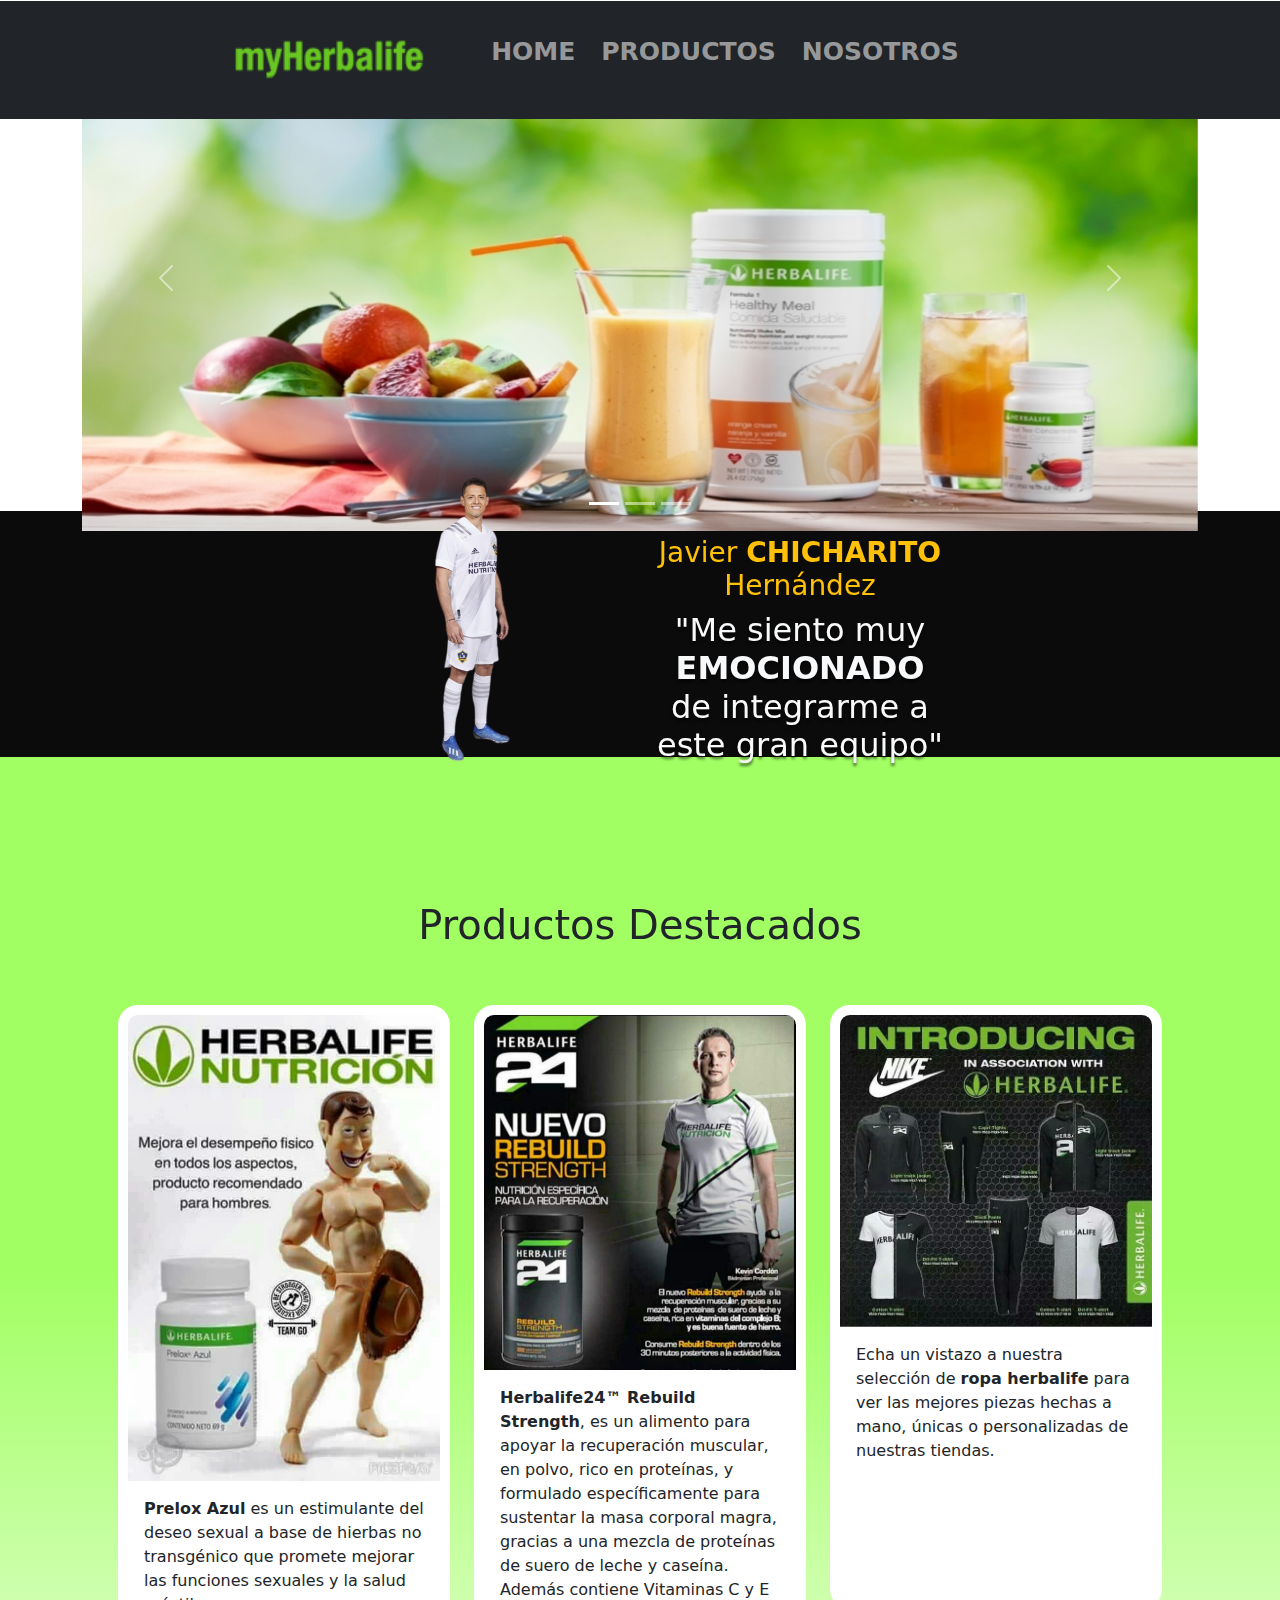
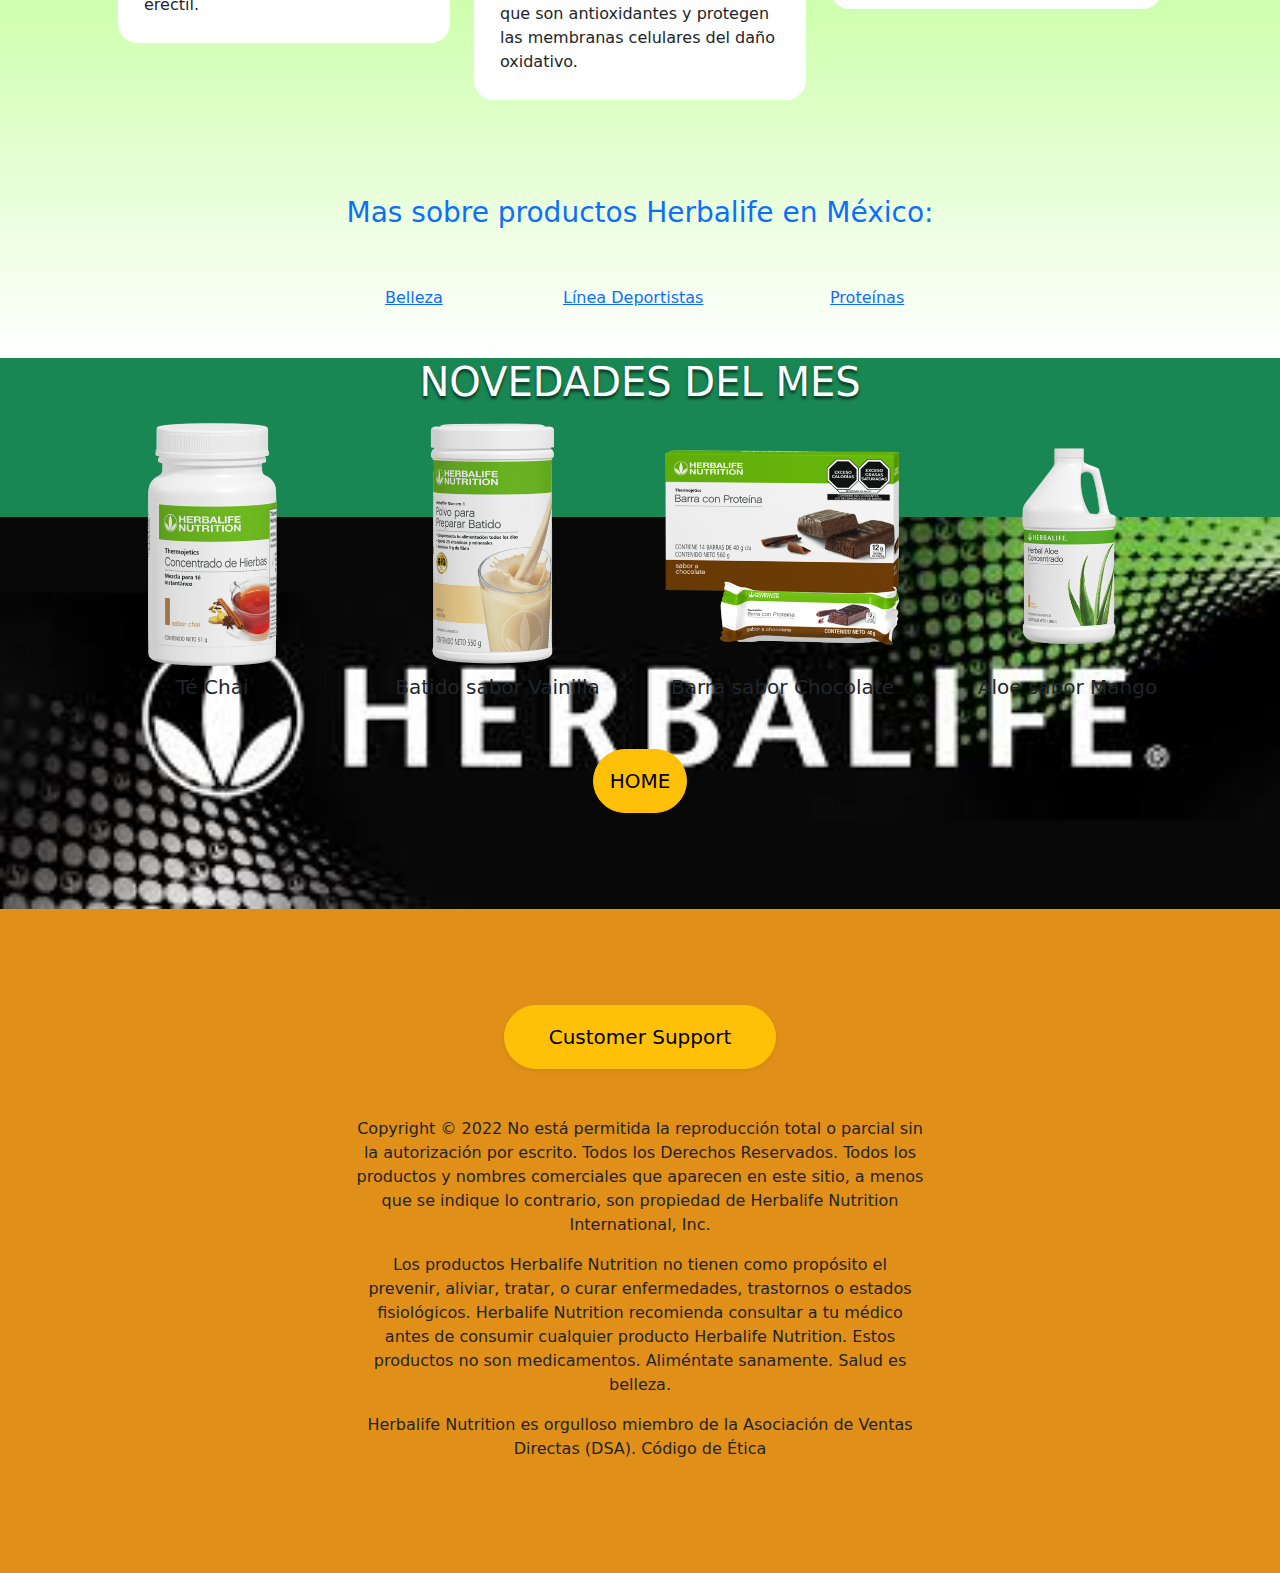
==== index.html @ 9f0af709 "se agrega proyecto js-vanilla" ====
<!DOCTYPE html>
<html lang="en">

<head>
    <meta charset="UTF-8">
    <meta name="viewport" content="width=device-width, initial-scale=1.0">
    <title>MyHerbalife</title>
    <link rel="shortcut icon" href="/img/hoja herbalife.jpg">

    <link href="https://fonts.googleapis.com/css2?family=Bitter:wght@400;700&display=swap" rel="stylesheet">
    <link href="https://cdn.jsdelivr.net/npm/bootstrap@5.1.3/dist/css/bootstrap.min.css" rel="stylesheet" integrity="sha384-1BmE4kWBq78iYhFldvKuhfTAU6auU8tT94WrHftjDbrCEXSU1oBoqyl2QvZ6jIW3" crossorigin="anonymous">

    <link rel="stylesheet" href="/css/bootstrap.css" crossorigin="anonymous">

    <link rel="stylesheet" href="/css/bootstrap.min.css" crossorigin="anonymous"> 
    <link rel="stylesheet" href="./styles.css">
</head>

<body>
<!--//* LOGO HERBALIFE * ☘ -->
   
     <nav class="navbar navbar-expand-lg navbar-dark bg-dark" id="navbar">
        < class="container-fluid">
            <a class="navbar-brand" href="#">
                <img src="/img/MyHerbalife.png" alt="" width="200">
            </a>
<!--#NAV-->        
<!-- //* BOTON HAMBURGUESA * 🍔 -->  
                    
        <button class="navbar-toggler" type="button" data-bs-toggle="collapse" data-bs-target="#navbarNavAltMarkup" aria-controls="navbarNavAltMarkup" aria-expanded="false" aria-label="Toggle navigation">
        <span class="navbar-toggler-icon"></span>
        </button> 
<!-- Aqui se colapsa el menu -->
        <div class="collapse navbar-collapse" id="navbarNavAltMarkup">

                        
<!-- //* MENÚ * -->  

        <ul class="menu">
            <div class="navbar-nav">  
            <li>
               <a class="nav-link"href="#">HOME</a>  
            </li>         
            <li>
               <a class="nav-link" href="#">Productos</a>  
            </li>           
            <li>
              <a class="nav-link" href="#">Nosotros</a>  
            </li>
            </div>
        </ul>
        </div>
        </div>
    
    </nav>


    <!-- CAROUSEL -->
    <div class="container"> //se agrega linea
    <div id="carouselExampleIndicators" class="carousel slide" data-bs-ride="carousel">
        <div class="carousel-indicators">
            <button type="button" data-bs-target="#carouselExampleIndicators" data-bs-slide-to="0" class="active" aria-current="true" aria-label="Slide 1"></button>
            <button type="button" data-bs-target="#carouselExampleIndicators" data-bs-slide-to="1" aria-label="Slide 2"></button>
            <button type="button" data-bs-target="#carouselExampleIndicators" data-bs-slide-to="2" aria-label="Slide 3"></button>
        </div>
        <div class="carousel-inner">
            <div class="carousel-item active">
                <img src="/img/Fondo0001.jpg" class="d-block w-100" alt="...">
            </div>
            <div class="carousel-item">
                <img src="img/fondo0002.jpg" class="d-block w-100" alt="...">
            </div>
            <div class="carousel-item">
                <img src="img/fondo0003.jpg" class="d-block w-100" alt="...">
            </div>
        </div>
        <button class="carousel-control-prev" type="button" data-bs-target="#carouselExampleIndicators" data-bs-slide="prev">
          <span class="carousel-control-prev-icon" aria-hidden="true"></span>
          <span class="visually-hidden">Previous</span>
        </button>
        <button class="carousel-control-next" type="button" data-bs-target="#carouselExampleIndicators" data-bs-slide="next">
          <span class="carousel-control-next-icon" aria-hidden="true"></span>
          <span class="visually-hidden">Next</span>
        </button>
    </div>
</div>
    <!-- CAROUSEL-->

    <!-- RIBBON-->
    <div id="ribbon">
        <div id="highlighted" class="container w-50 pl-5 pr-5 rounded-lg">
            <!-- slide -->
            <div class="row align-items-center">
                <div class="col-sm col-sm p-3" id="description">
                    <img src="img/chciarin.png" class="w-75 mx-auto d-block" alt="...">
                </div>

                <div class="col-sm p-3 text-light text-center">
                    <p class="text-warning h3">Javier <strong>CHICHARITO</strong> Hernández</p>
                    <h4 class="h2 text-shadow">"Me siento muy <strong>EMOCIONADO</strong> de integrarme a este gran equipo"</h4>
                </div>
            </div>
            <!-- SLIDE-->
        </div>
    </div>
    <!-- RIBBON-->

    <!-- SEPARATOR RIBBON
    <div id="separator-ribbon">
        <div class="content bg-warning"></div>
    </div>-->

    <!-- outstanding-->
    <div id="outstanding">
        <div class="container-md p-5">

            <div class="row pt-5">
                <h3 class="text-center pb-5 pt-5 h1">Productos Destacados</h3>
            </div>

            <div class="row">
                <div class="col-sm">
                    <div class="card w-100 card-border mb-5">
                        <img src="img/azul-prelox-herbalife.jpg" class="card-img-top" alt="...">
                        <div class="card-body">
                            <p class="card-text"><strong>Prelox Azul</strong> es un estimulante del deseo sexual a base de hierbas no transgénico que promete mejorar las funciones sexuales y la salud eréctil.</p>
                        </div>
                    </div>
                </div>
                <div class="col-sm">
                    <div class="card w-100 card-border mb-5">
                        <img src="img/herbalife-guatemala-24.jpg" class="card-img-top" alt="...">
                        <div class="card-body">
                            <p class="card-text"><strong>Herbalife24™ Rebuild Strength</strong>, es un alimento para apoyar la recuperación muscular, en polvo, rico en proteínas, y formulado específicamente para sustentar la masa corporal magra, gracias a una mezcla de proteínas
                                de suero de leche y caseína. Además contiene Vitaminas C y E que son antioxidantes y protegen las membranas celulares del daño oxidativo.</p>
                        </div>
                    </div>
                </div>
                <div class="col-sm">
                    <div class="card w-100 card-border mb-5">
                        <img src="img/ropa-herbalife.jpg" class="card-img-top" alt="...">
                        <div class="card-body">
                            <p class="card-text">Echa un vistazo a nuestra selección de <strong>ropa herbalife</strong> para ver las mejores piezas hechas a mano, únicas o personalizadas de nuestras tiendas.<br><br><br><br><br><br></p>
                        </div>
                    </div>
                </div>
            </div>

            <div class="row py-5">
                <div class="col">
                    <h3 class="text-center" style="color: var(--bs-blue)">Mas sobre productos Herbalife en México: </h3>
                </div>
            </div>
            <div class="row justify-content-center">
                <div class="col-2"><a href="https://www.herbalife.com.mx/nuestros-productos/belleza/">Belleza</a></div>
                <div class="col-2"><a href="https://www.herbalife.com.mx/nuestros-productos/linea-para-deportistas/">Línea Deportistas</a></div>
                <div class="col-1">
                    <a href="#"></a>
                </div>
                <div class="col-1"><a href="https://www.herbalife.com.mx/nuestros-productos/proteina-en-polvo/">Proteínas</a></div>
            </div>
        </div>
    </div>
    </div>

<!-- //*NOVEDADES DEL MES -->
    <div id="herbas" class="px-5 pb-5 bg-success">
        <div class="container">
            <div class="row">
                <h1 class="text-center text-white text-shadow h1">NOVEDADES DEL MES</h1>
            </div>
            <div class="row row-cols-1 row-cols-2 row-cols-sm-2 row-cols-md-4">
                <div class="col-sm">
                    <img src="img/chai-removebg-preview.png" alt="" class="w-100 herba">
                    <div class="text-center"><span class="herba-news h5 p-2">Té Chai</span></div>
                </div>
                <div class="col-sm">
                    <img src="img/batido-vainilla-removebg-preview.png" alt="" class="w-100 herba">
                    <div class="text-center"><span class="herba-news h5 p-2">Batido sabor Vainilla</span></div>
                </div>
                <div class="col-sm">
                    <img src="img/barra-chocolate-removebg-preview.png" alt="" class="w-100 herba">
                    <div class="text-center"><span class="herba-news h5 p-2">Barra sabor Chocolate</span></div>
                </div>
                <div class="col-sm">
                    <img src="img/Aloe-mango-removebg-preview.png" alt="" class="w-100 herba">
                    <div class="text-center"><span class="herba-news h5 p-2">Aloe sabor Mango</span></div>
                </div>
            </div>
            <div class="row py-5">
                <div class="col text-center">
                    <a href="#" class="link-dark">
                        <button class="btn btn-warning btn-lg rounded-pill p-3 font-weight-bold">HOME</button>
                    </a>

                </div>

            </div>
        </div>
        <div id="separator-herbas-footer">
        </div>
    </div>

    <div id="footer" class="p-5">
        <div class="container w-50 pt-5">
            <div class="row row-cols-md-2 justify-content-md-center">
                <div class="col text-center">
                    <a href="#">
                        <button class="btn btn-lg rounded-pill btn-warning w-100  p-3 shadow-sm font-weight-bold">Customer Support</button>
                    </a>

                </div>
            </div>
            <div class="row justify-content-md-center py-5">
                <div class="col text-center font-weight-light">
                    <p>Copyright © 2022 No está permitida la reproducción total o parcial sin la autorización por escrito. Todos los Derechos Reservados. Todos los productos y nombres comerciales que aparecen en este sitio, a menos que se indique lo contrario,
                        son propiedad de Herbalife Nutrition International, Inc.</p>
                    <p>Los productos Herbalife Nutrition no tienen como propósito el prevenir, aliviar, tratar, o curar enfermedades, trastornos o estados fisiológicos. Herbalife Nutrition recomienda consultar a tu médico antes de consumir cualquier producto
                        Herbalife Nutrition. Estos productos no son medicamentos. Aliméntate sanamente. Salud es belleza.</p>
                    <p>Herbalife Nutrition es orgulloso miembro de la Asociación de Ventas Directas (DSA). Código de Ética</p>


                </div>

            </div>
            <div class="row"></div>
        </div>
    </div>



    <script src="/js/popper.min.js" integrity="sha384-Q6E9RHvbIyZFJoft+2mJbHaEWldlvI9IOYy5n3zV9zzTtmI3UksdQRVvoxMfooAo" crossorigin="anonymous"></script>
    <script src="/js/bootstrap.min.js" integrity="sha384-oesi62hOLfzrys4LxRF63OJCXdXDipiYWBnvTl9Y9/TRlw5xlKIEHpNyvvDShgf/" crossorigin="anonymous"></script>
    <script src="https://cdn.jsdelivr.net/npm/bootstrap@5.1.3/dist/js/bootstrap.bundle.min.js" integrity="sha384-ka7Sk0Gln4gmtz2MlQnikT1wXgYsOg+OMhuP+IlRH9sENBO0LRn5q+8nbTov4+1p" crossorigin="anonymous"></script>

</body>

</html>
---- styles.css ----
/*h1,*/
h2,
h3,
h4,
h5, 
button, 

/** LOGO HERBALIFE */ 
.navbar{
    z-index: 100;
}
/** MENÚ */
.navbar {
    display: flex;
    position: fixed;
    background-color: #f00cb769;
    height: auto;
    width: 100vw;
    align-items: stretch;
    padding: 15px;
    transition: all 0.5s ease;
    margin-top: 0.5px;
} 

@media (min-width: 768px) {
    .menu {
        flex-direction: row;
        justify-content: space-between;
        display: flex;
    }
}

/*** EFECTOS navbar-nav BOTON HAMBURGUESA ***/
.navbar-nav {
    list-style: none;
    display: flex;
    font-size: 25px;
    color: white;
    font-weight: 100;
}
.navbar-nav li {
    border-radius: 3px;
    list-style: none;
    margin: 0 5px;
}

/*! Item normal*/

.navbar-nav li a {
    padding: 7px 13px;
    color: rgb(246, 180, 0);
    text-decoration: none;
    text-transform: uppercase;
    font-size: 25px;
    display: block;
    font-weight: bold;
}

/*! menu cuando le pasas el mause */

.nav-link li a:hover{
    padding: 5px 10px;
    color: #EE5A24;
    border-radius: 15px;
    -webkit-border-radius:;
    -moz-border-radius:;
    -ms-border-radius:;
    -o-border-radius:;
}

.btn_menu {
    margin-right: 30px;
    font-size: 35px;
    color: #f36f01;
    cursor: pointer;
    display: none;
}

ul.show {
    top: 30px;
}

.show {
    transform: translate(0);
}




#ribbon {
    background-color: rgb(11, 11, 11);
    z-index: -100;
}

#ribbon::after {
    content: '';
    background-color: transparent;
    display: block;
    height: 20px;
    width: 50%;
    margin: 0 auto;
    position: relative;
    left: auto;
    margin-top: -40px;

}

#separator-ribbon {
    width: 100%;
    overflow: hidden;
    position: relative;
    z-index: 2;
}

#separator-ribbon .content {
    width: 150%;
    height: 150px;
    margin-left: -25%;
    border-bottom-left-radius: 50%;
    border-bottom-right-radius: 50%;
}

#highlighted {
    background-color: transparent;
    position: relative;
    margin-top: -20px;
    z-index: 10;
    /*box-shadow: 0 0 10px rgba(0, 0, 0, 0.5);*/
}

#highlighted img {
    position: relative;
    margin-top: -70px;
}

#outstanding {
    background: rgb(255, 255, 255);
    background: url(../img/bg-02.png), linear-gradient(0deg, rgba(255, 255, 255, 1) 0%, rgb(161, 255, 99) 57%);
    background-repeat: repeat-x;
    background-size: 75%;
    margin-top: -20px;
}

.card-border {
    border: solid 10px white;
    border-radius: 20px;
    overflow: hidden;
    transition: all ease-out 0.2s;
}

.card-border:hover {
    transform: scale(1.05);
}

.text-shadow {
    text-shadow: 0 3px 3px rgba(0, 0, 0, 0.6);
}

#separator-herbas {
    width: 100%;
    overflow: hidden;
    position: relative;
    z-index: -200;
}

#separator-herbas .content {
    background-color: black;
    width: 110%;
    height: 100px;
    margin-left: -5%;
    border-top-left-radius: 50%;
    border-top-right-radius: 50%;
}


#herbas {
    background: url(/img/banner-herbalife.jpg);
    background-repeat: no-repeat;
    background-position: bottom center, center center;
    background-size: 100%, auto;
    
}

.herba-name {
    font-family: 'Bitter', serif;
}

.herba {
    cursor: pointer;
    transition: all ease-out 0.2s;
    
}

.herba:hover {
    transform: scale(1.05);
}

.herba-name {
    background-color: rgba(0, 0, 0, 0.4);
    color: white;
    display: inline-block;
    margin: 0 auto;
    text-align: center;
    border-radius: 15px;
   
}

#play {
    background: url(../img2/bg-04.png);
    background-color: rgb(255, 255, 219);
    background-size: 40px 40px;
}

#footer {
    background: url(../img2/bg-04.png);
    background-color: rgb(224, 144, 24);
    background-size: 50px 50px;
}
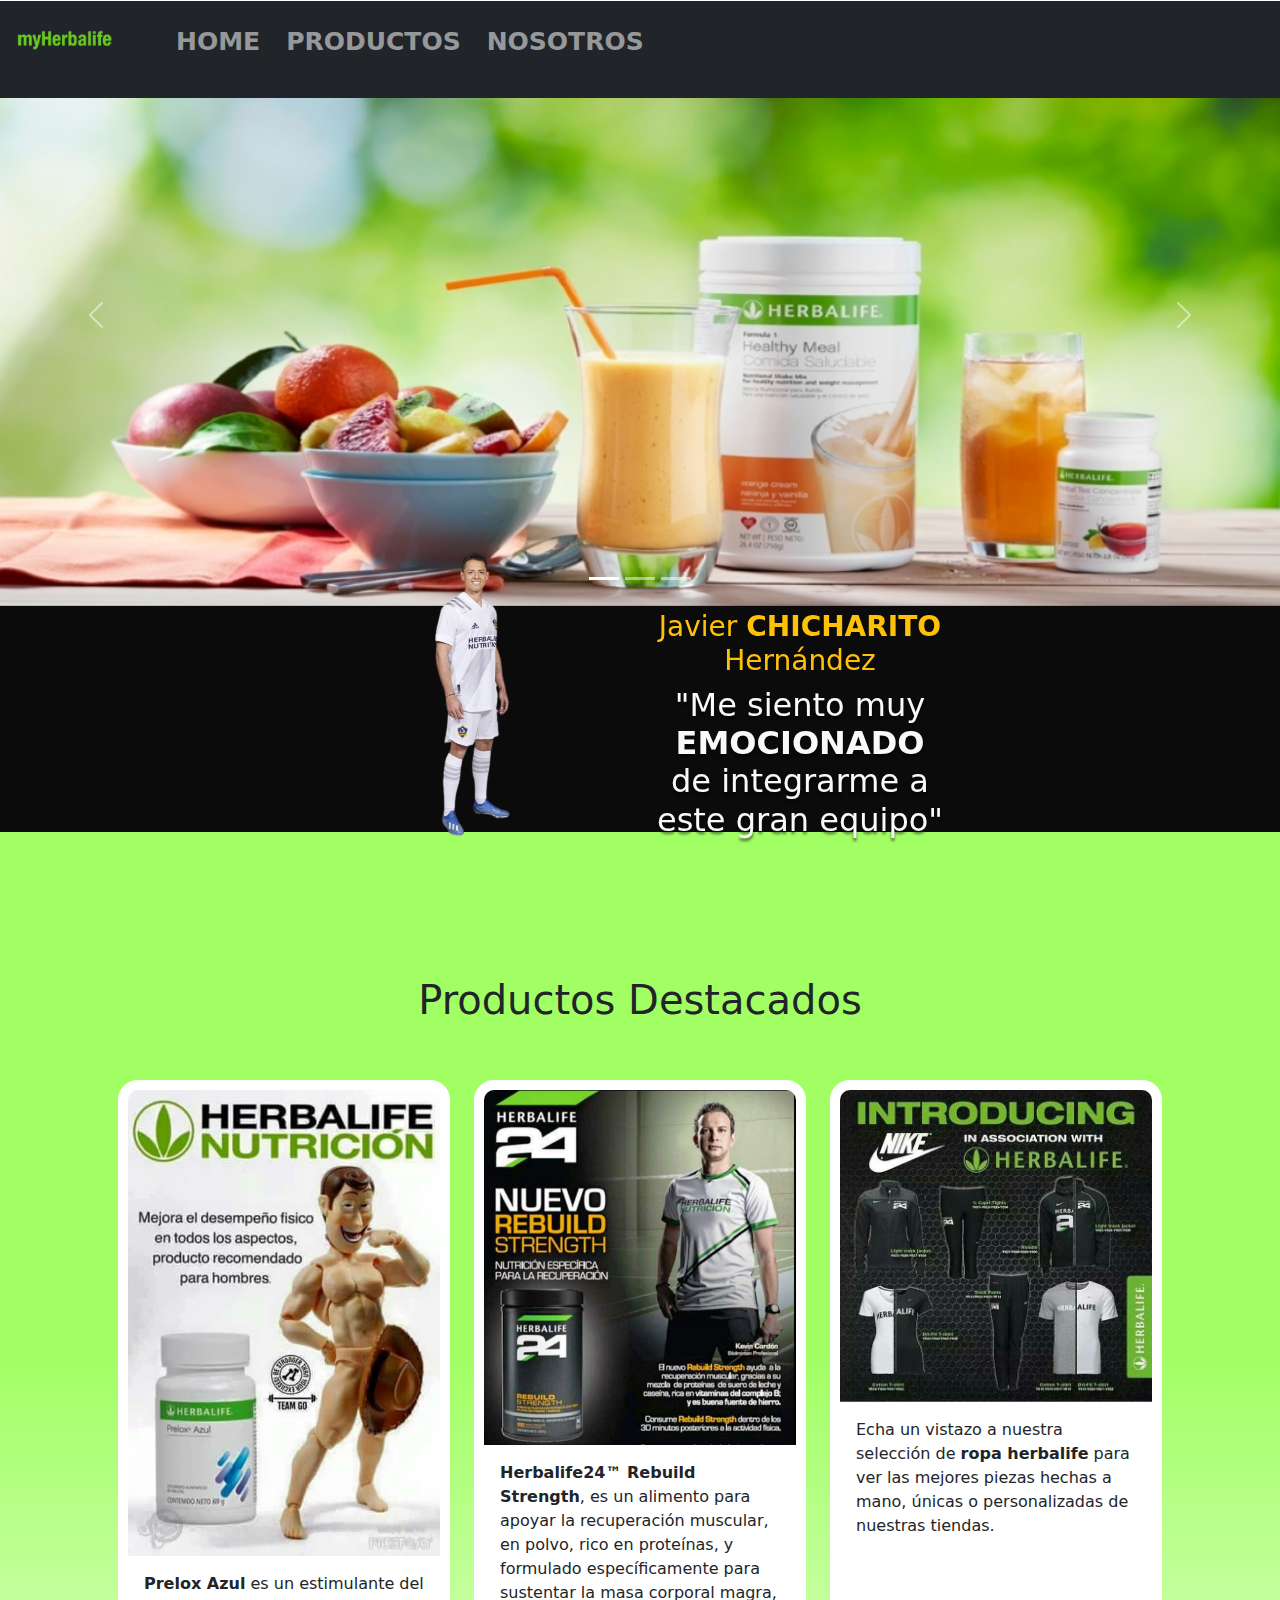
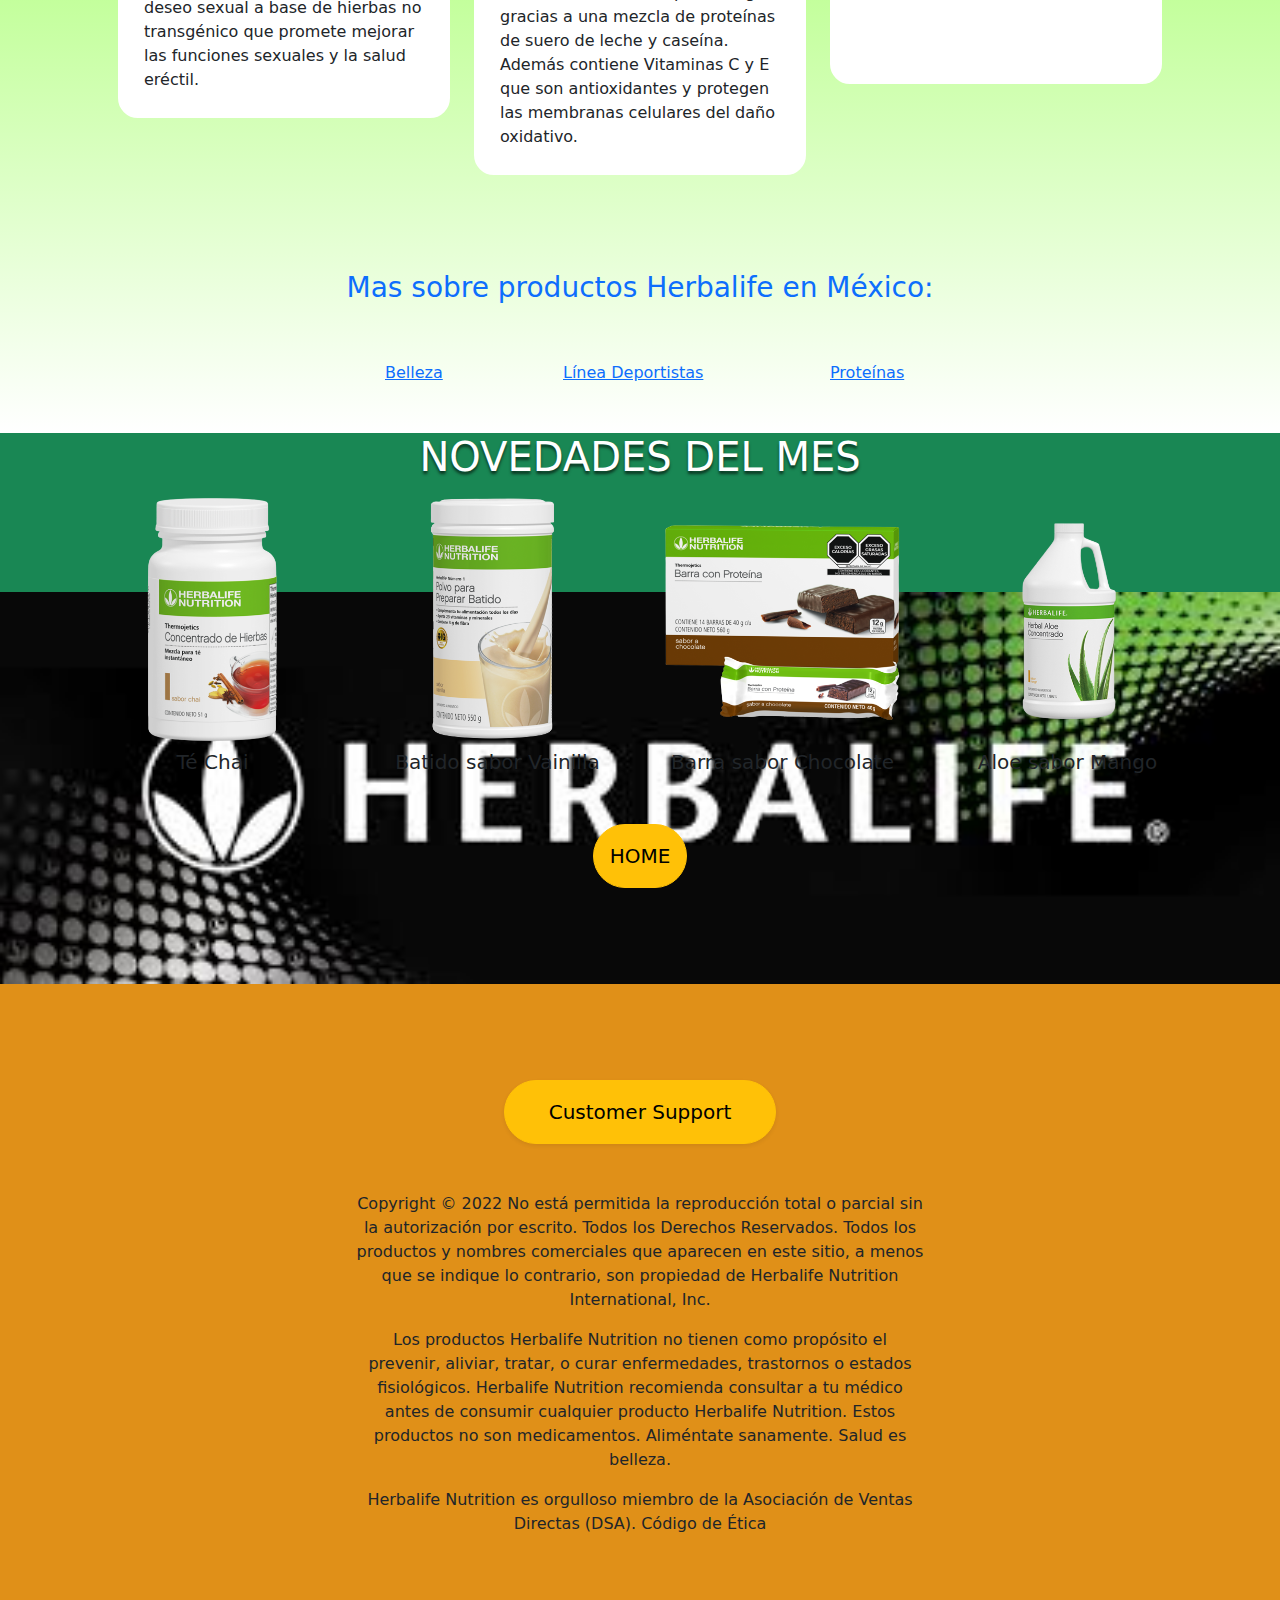
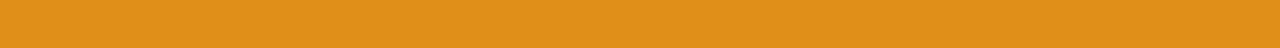
==== commit 2d6e07d0: "agregando espacio en carrucel" ====
--- a/index.html
+++ b/index.html
@@ -11,19 +11,16 @@
     <link href="https://cdn.jsdelivr.net/npm/bootstrap@5.1.3/dist/css/bootstrap.min.css" rel="stylesheet" integrity="sha384-1BmE4kWBq78iYhFldvKuhfTAU6auU8tT94WrHftjDbrCEXSU1oBoqyl2QvZ6jIW3" crossorigin="anonymous">
 
     <link rel="stylesheet" href="/css/bootstrap.css" crossorigin="anonymous">
-
     <link rel="stylesheet" href="/css/bootstrap.min.css" crossorigin="anonymous"> 
     <link rel="stylesheet" href="./styles.css">
 </head>
 
 <body>
 <!--//* LOGO HERBALIFE * ☘ -->
-   
-     <nav class="navbar navbar-expand-lg navbar-dark bg-dark" id="navbar">
-        < class="container-fluid">
-            <a class="navbar-brand" href="#">
-                <img src="/img/MyHerbalife.png" alt="" width="200">
-            </a>
+    <nav class="navbar navbar-expand-lg navbar-dark bg-dark" id="navbar">
+        <a class="navbar-brand" href="#">
+            <img src="/img/MyHerbalife.png" alt="" width="100">
+        </a>
 <!--#NAV-->        
 <!-- //* BOTON HAMBURGUESA * 🍔 -->  
                     
@@ -32,10 +29,7 @@
         </button> 
 <!-- Aqui se colapsa el menu -->
         <div class="collapse navbar-collapse" id="navbarNavAltMarkup">
-
-                        
 <!-- //* MENÚ * -->  
-
         <ul class="menu">
             <div class="navbar-nav">  
             <li>
@@ -53,10 +47,13 @@
         </div>
     
     </nav>
-
-
+    <div>
+        <li id="espacio"></li>
+    </div>
+    
+    
     <!-- CAROUSEL -->
-    <div class="container"> //se agrega linea
+    <div style=margin-top:auto ="container"> 
     <div id="carouselExampleIndicators" class="carousel slide" data-bs-ride="carousel">
         <div class="carousel-indicators">
             <button type="button" data-bs-target="#carouselExampleIndicators" data-bs-slide-to="0" class="active" aria-current="true" aria-label="Slide 1"></button>
--- a/styles.css
+++ b/styles.css
@@ -1,5 +1,5 @@
 /*h1,*/
-h2,
+/*h2,
 h3,
 h4,
 h5, 
@@ -9,6 +9,7 @@
 .navbar{
     z-index: 100;
 }
+
 /** MENÚ */
 .navbar {
     display: flex;
@@ -27,16 +28,16 @@
         flex-direction: row;
         justify-content: space-between;
         display: flex;
-    }
+        }
 }
 
 /*** EFECTOS navbar-nav BOTON HAMBURGUESA ***/
 .navbar-nav {
     list-style: none;
     display: flex;
-    font-size: 25px;
+    font-size: 5px;
     color: white;
-    font-weight: 100;
+    
 }
 .navbar-nav li {
     border-radius: 3px;
@@ -70,7 +71,7 @@
 
 .btn_menu {
     margin-right: 30px;
-    font-size: 35px;
+    font-size: 25px;
     color: #f36f01;
     cursor: pointer;
     display: none;
@@ -83,10 +84,9 @@
 .show {
     transform: translate(0);
 }
-
-
-
-
+.espacio{
+    margin-top: auto;
+}
 #ribbon {
     background-color: rgb(11, 11, 11);
     z-index: -100;
@@ -215,4 +215,4 @@
     background: url(../img2/bg-04.png);
     background-color: rgb(224, 144, 24);
     background-size: 50px 50px;
-}+}
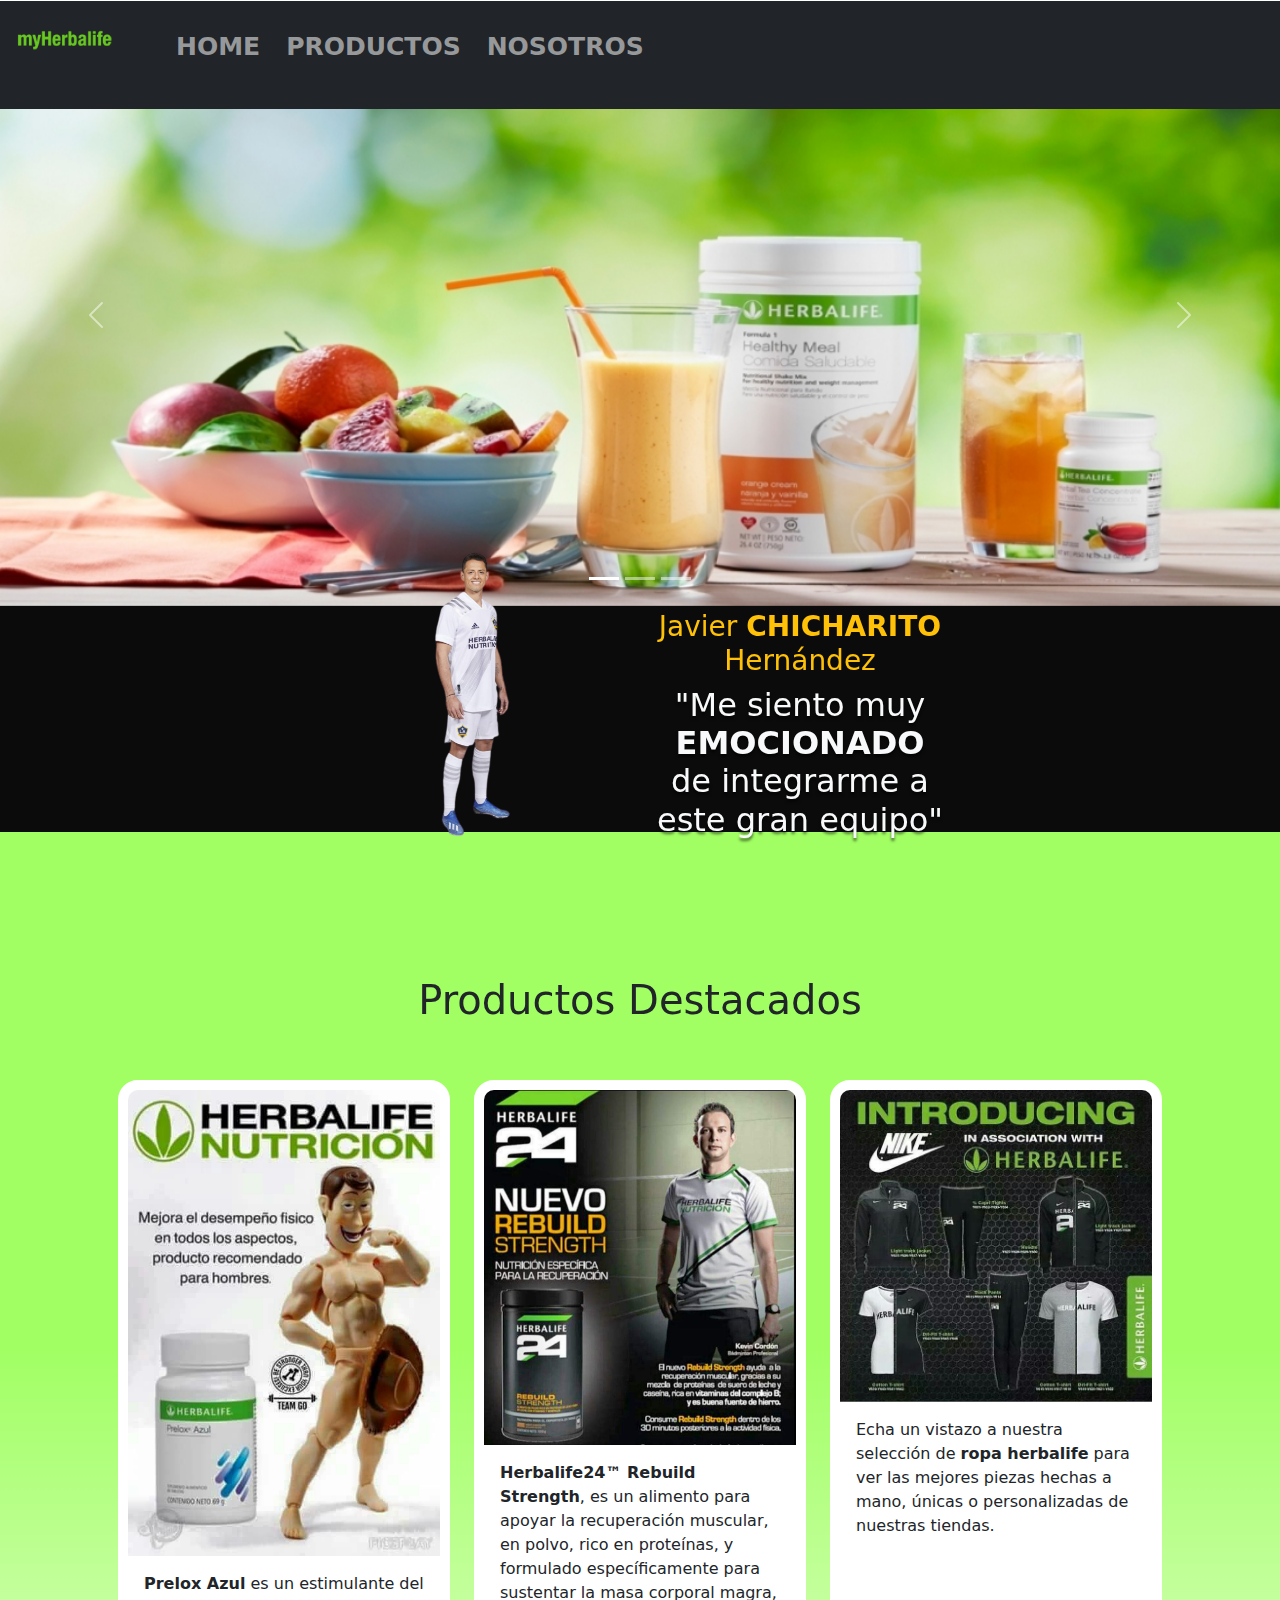
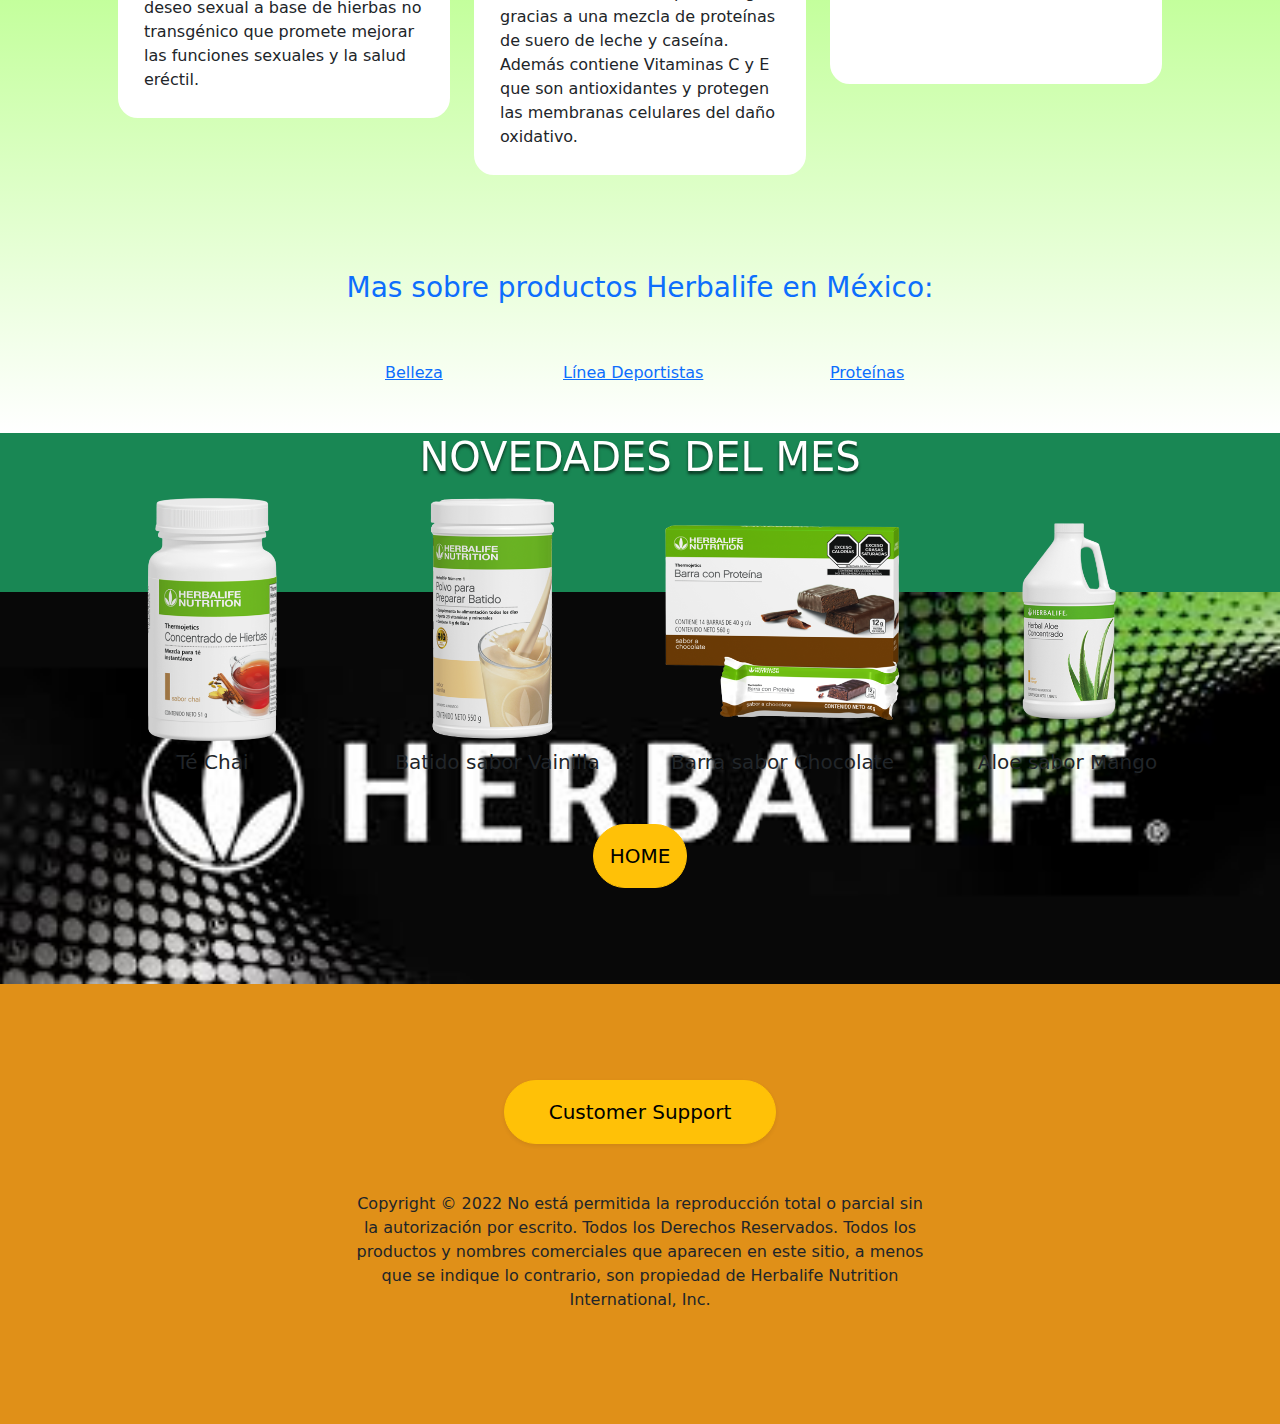
==== commit 13423bda: "se quitaron los ultimos parrafos de footer" ====
--- a/index.html
+++ b/index.html
@@ -212,11 +212,6 @@
                 <div class="col text-center font-weight-light">
                     <p>Copyright © 2022 No está permitida la reproducción total o parcial sin la autorización por escrito. Todos los Derechos Reservados. Todos los productos y nombres comerciales que aparecen en este sitio, a menos que se indique lo contrario,
                         son propiedad de Herbalife Nutrition International, Inc.</p>
-                    <p>Los productos Herbalife Nutrition no tienen como propósito el prevenir, aliviar, tratar, o curar enfermedades, trastornos o estados fisiológicos. Herbalife Nutrition recomienda consultar a tu médico antes de consumir cualquier producto
-                        Herbalife Nutrition. Estos productos no son medicamentos. Aliméntate sanamente. Salud es belleza.</p>
-                    <p>Herbalife Nutrition es orgulloso miembro de la Asociación de Ventas Directas (DSA). Código de Ética</p>
-
-
                 </div>
 
             </div>
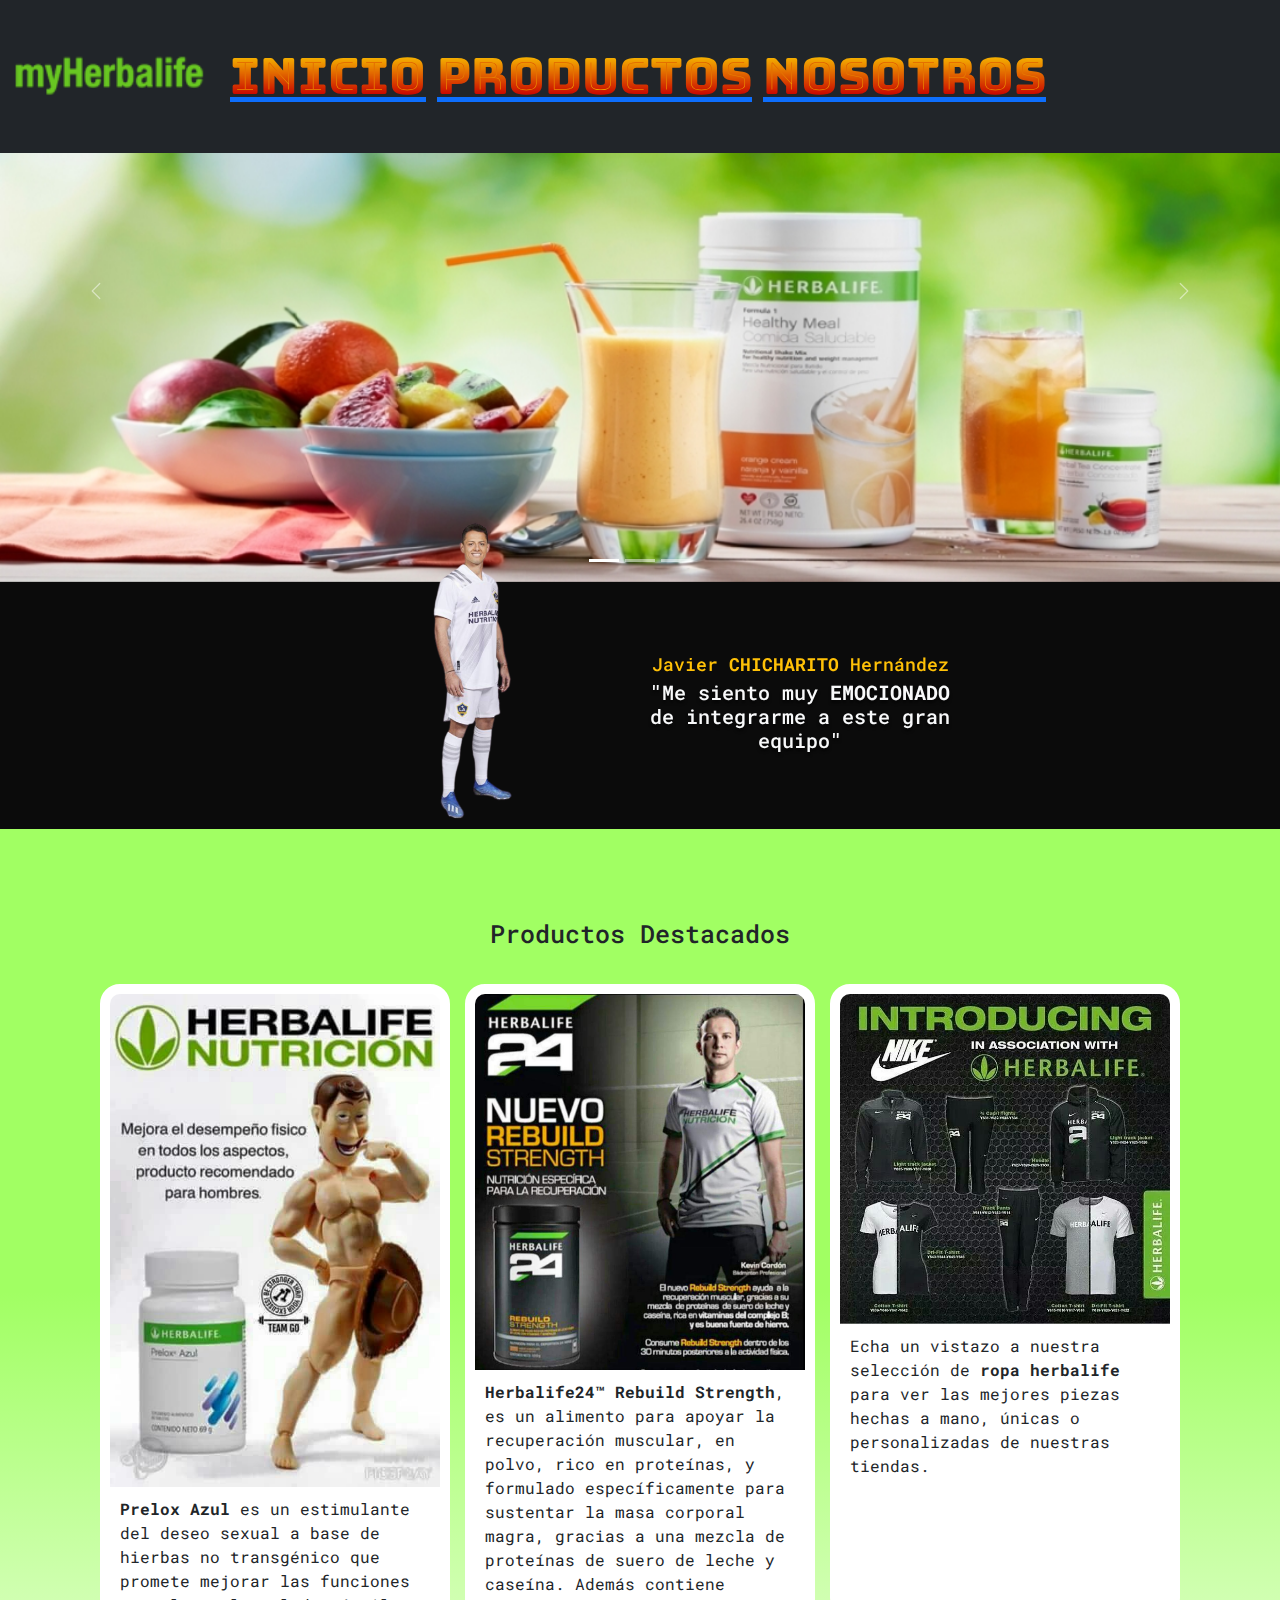
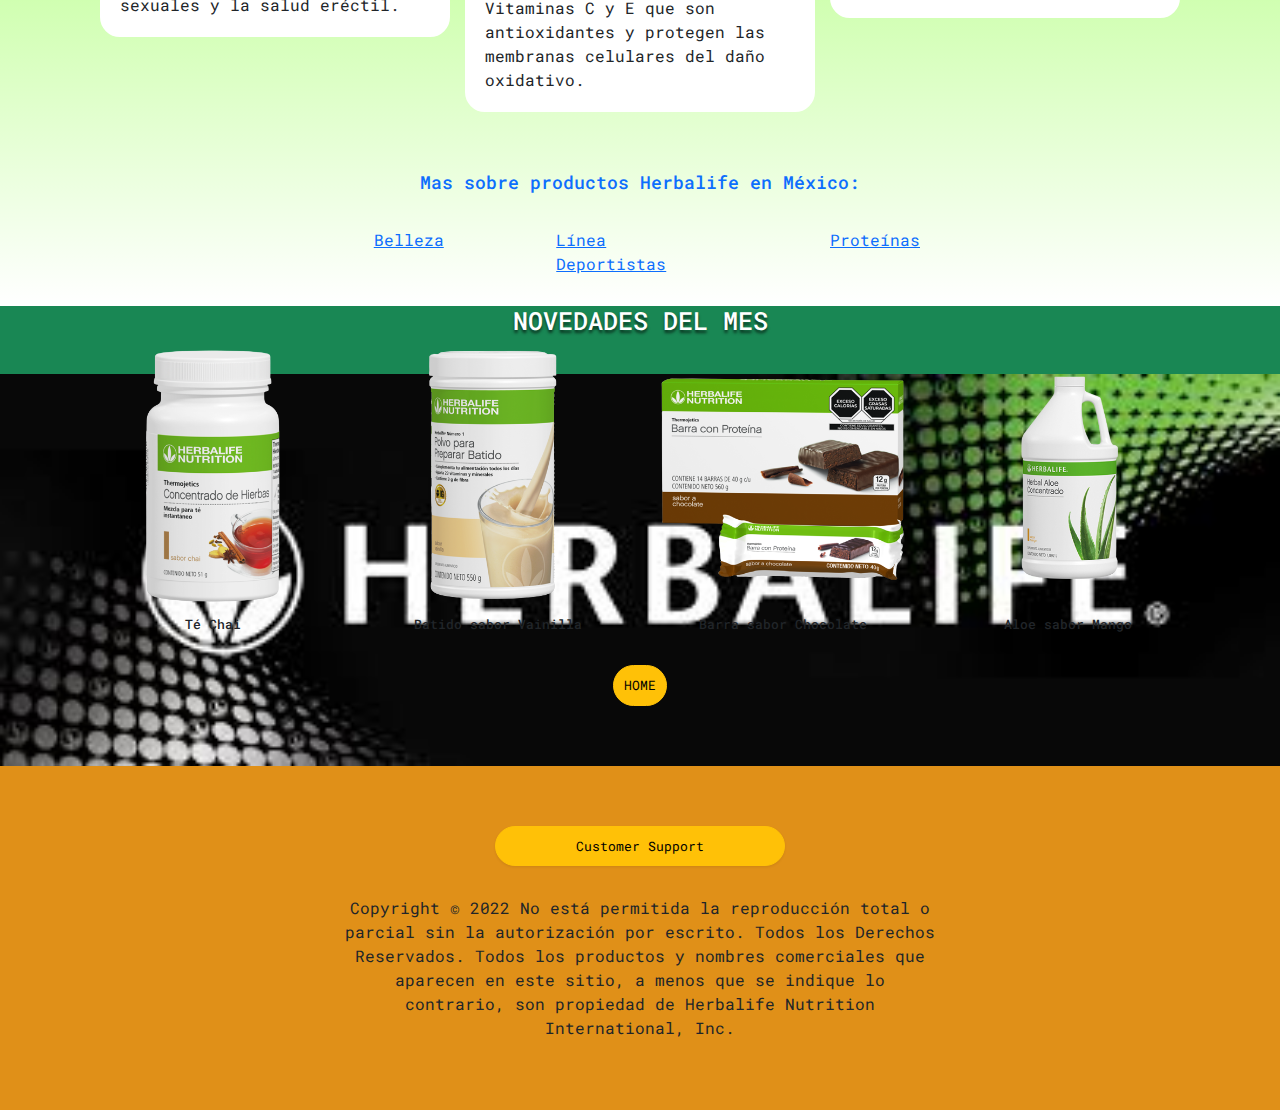
==== commit 12d0f1c0: "se agrega normalize, se cambia la fuente" ====
--- a/index.html
+++ b/index.html
@@ -7,49 +7,48 @@
     <title>MyHerbalife</title>
     <link rel="shortcut icon" href="/img/hoja herbalife.jpg">
 
+    <link rel="preload" href="./css/normalize.css" as="style">
+    <link rel="stylesheet" href="./css/normalize.css">
+
     <link href="https://fonts.googleapis.com/css2?family=Bitter:wght@400;700&display=swap" rel="stylesheet">
     <link href="https://cdn.jsdelivr.net/npm/bootstrap@5.1.3/dist/css/bootstrap.min.css" rel="stylesheet" integrity="sha384-1BmE4kWBq78iYhFldvKuhfTAU6auU8tT94WrHftjDbrCEXSU1oBoqyl2QvZ6jIW3" crossorigin="anonymous">
 
     <link rel="stylesheet" href="/css/bootstrap.css" crossorigin="anonymous">
     <link rel="stylesheet" href="/css/bootstrap.min.css" crossorigin="anonymous"> 
+
+    <link rel="preconnect" href="https://fonts.googleapis.com">
+    <link rel="preconnect" href="https://fonts.gstatic.com" crossorigin>
+    <link href="https://fonts.googleapis.com/css2?family=Bungee+Spice&family=Roboto+Mono:ital,wght@0,100;0,200;1,200;1,700&display=swap" rel="stylesheet"> 
+    
+    <link rel="preload" href="./styles.css">
     <link rel="stylesheet" href="./styles.css">
 </head>
 
 <body>
-<!--//* LOGO HERBALIFE * ☘ -->
+<!--//* LOGO HERBALIFE * -->
+<header class="header">
     <nav class="navbar navbar-expand-lg navbar-dark bg-dark" id="navbar">
-        <a class="navbar-brand" href="#">
-            <img src="/img/MyHerbalife.png" alt="" width="100">
-        </a>
-<!--#NAV-->        
-<!-- //* BOTON HAMBURGUESA * 🍔 -->  
-                    
-        <button class="navbar-toggler" type="button" data-bs-toggle="collapse" data-bs-target="#navbarNavAltMarkup" aria-controls="navbarNavAltMarkup" aria-expanded="false" aria-label="Toggle navigation">
-        <span class="navbar-toggler-icon"></span>
-        </button> 
-<!-- Aqui se colapsa el menu -->
-        <div class="collapse navbar-collapse" id="navbarNavAltMarkup">
-<!-- //* MENÚ * -->  
-        <ul class="menu">
-            <div class="navbar-nav">  
-            <li>
-               <a class="nav-link"href="#">HOME</a>  
-            </li>         
-            <li>
-               <a class="nav-link" href="#">Productos</a>  
-            </li>           
-            <li>
-              <a class="nav-link" href="#">Nosotros</a>  
-            </li>
-            </div>
-        </ul>
-        </div>
-        </div>
-    
+   <div class="container-fluid">
+       <a class="navbar-brand" href="#">
+           <img src="/img/MyHerbalife.png" alt="" width="200">
+       </a>
+<!-- //* BOTON HAMBURGUESA * -->        
+               <button class="navbar-toggler" type="button" data-bs-toggle="collapse" data-bs-target="#navbarNavAltMarkup" aria-controls="navbarNavAltMarkup" aria-expanded="false" aria-label="Toggle navigation">
+               <span class="navbar-toggler-icon"></span>
+               </button> 
+               <div class="collapse navbar-collapse" id="navbarNavAltMarkup">
+<!-- //* MENÚ * -->                        
+                <div class="navbar-nav">
+                    <nav class="navegacion-principal contenedor">
+                        <a href="/">Inicio</a>
+                        <a href="#">Productos</a>
+                        <a href="./nosotros.html">Nosotros</a>
+                    </nav>
+                  </div>
+            </div>
+         </div>
     </nav>
-    <div>
-        <li id="espacio"></li>
-    </div>
+</header>
     
     
     <!-- CAROUSEL -->
--- a/styles.css
+++ b/styles.css
@@ -1,59 +1,80 @@
-h1,
-h2,
-h3,
-h4,
-h5, 
-button,
-
-/** LOGO HERBALIFE */ 
-.navbar{
-    z-index: 1;
-    }
-/** MENÚ */
-.navbar {
-    display: flex;
-    position: fixed;
-    height:12vh !important;
-    width: 100vw;
-    align-items: stretch;
-    padding: 15px;
-    transition: all 0.5s ease;
-    margin-top: 0.5px;
-    } 
-
 @media (min-width: 768px) {
     .menu {
         flex-direction: row;
-        justify-content:right;
+        justify-content:center;
         display: flex;
-        }
-}
-
-/*** EFECTOS navbar-nav BOTON HAMBURGUESA ***/
+        } 
+
+html{
+    font-size: 62.5%;
+}
+body{
+    font-size: 16px;
+    font-family: 'Bungee Spice', cursive;
+    font-family: 'Roboto Mono', monospace;
+}
+
+/** LOGO HERBALIFE*/
+.nav-brand{
+    position:absolute;
+    z-index: 10;
+    }
+.container-fluid{
+    padding: 1rem;
+    display: flex;
+    justify-content: space-around;
+}
+/** MENÚ */
+.navegacion-principal{
+    padding: 1rem;
+    display:list-item;
+    justify-content: space-around;
+}
+
+.navbar {
+    z-index: 10;
+    position: fixed;
+    height:17vh;
+    width: 100vw;
+    align-items:stretch;
+    justify-content:right;
+    transition: all 0.15s ease;
+    -webkit-transition: all 0.15s ease;
+    -moz-transition: all 0.15s ease;
+    -ms-transition: all 0.15s ease;
+    -o-transition: all 0.15s ease;
+} 
+
+/*** EFECTOS MENU navegador extendido ***/
 .navbar-nav {
-    list-style: none;
-    display: flex;
-    font-size: 5px;
-    color: white;
+    display:flex;
+    justify-content: space-around;
+    font-size: 5rem;
+    font-family: 'Bungee Spice', cursive;
     
-}
+    }
+
 .navbar-nav li {
-    border-radius: 3px;
-    list-style: none;
-    margin: 0 5px;
-}
+    border-radius: 30px;
+    list-style:circle;
+    margin: 0 50px;
+    justify-content: center;
+    -webkit-border-radius: 3000px;
+    -moz-border-radius: 3000px;
+    -ms-border-radius: 3000px;
+    -o-border-radius: 3000px;
+} 
 
 /*! Item normal*/
 
 .navbar-nav li a {
-    padding: 7px 13px;
+    padding: 7px 7px;
     color: rgb(246, 180, 0);
-    text-decoration: none;
+    text-decoration:#EE5A24;
     text-transform: uppercase;
-    font-size: 25px;
     display: block;
-    font-weight: bold;
-}
+    justify-content:right;
+} 
 
 /*! menu cuando le pasas el mause */
 
@@ -61,26 +82,31 @@
     padding: 5px 10px;
     color: #EE5A24;
     border-radius: 15px;
-    -webkit-border-radius:;
-    -moz-border-radius:;
-    -ms-border-radius:;
-    -o-border-radius:;
+    -webkit-border-radius: 15px;
+    -moz-border-radius: 15px;
+    -ms-border-radius: 15px;
+    -o-border-radius: 15px;
 }
 
 .btn_menu {
-    margin-right: 30px;
-    font-size: 25px;
+    margin-right: 2px;
+    font-size: 10rem;
     color: #f36f01;
     cursor: pointer;
     display: none;
+    justify-content: center;
 }
 
 ul.show {
     top: 30px;
-}
+    }
 
 .show {
     transform: translate(0);
+    -webkit-transform: translate(0);
+    -moz-transform: translate(0);
+    -ms-transform: translate(0);
+    -o-transform: translate(0);
 }
 .espacio{
     margin-top: auto;
@@ -91,7 +117,7 @@
 }
 
 #ribbon::after {
-    content: '';
+    content:icon;
     background-color: transparent;
     display: block;
     height: 20px;
--- a/styles.css
+++ b/styles.css
@@ -1,59 +1,80 @@
-h1,
-h2,
-h3,
-h4,
-h5, 
-button,
-
-/** LOGO HERBALIFE */ 
-.navbar{
-    z-index: 1;
-    }
-/** MENÚ */
-.navbar {
-    display: flex;
-    position: fixed;
-    height:12vh !important;
-    width: 100vw;
-    align-items: stretch;
-    padding: 15px;
-    transition: all 0.5s ease;
-    margin-top: 0.5px;
-    } 
-
 @media (min-width: 768px) {
     .menu {
         flex-direction: row;
-        justify-content:right;
+        justify-content:center;
         display: flex;
-        }
-}
-
-/*** EFECTOS navbar-nav BOTON HAMBURGUESA ***/
+        } 
+
+html{
+    font-size: 62.5%;
+}
+body{
+    font-size: 16px;
+    font-family: 'Bungee Spice', cursive;
+    font-family: 'Roboto Mono', monospace;
+}
+
+/** LOGO HERBALIFE*/
+.nav-brand{
+    position:absolute;
+    z-index: 10;
+    }
+.container-fluid{
+    padding: 1rem;
+    display: flex;
+    justify-content: space-around;
+}
+/** MENÚ */
+.navegacion-principal{
+    padding: 1rem;
+    display:list-item;
+    justify-content: space-around;
+}
+
+.navbar {
+    z-index: 10;
+    position: fixed;
+    height:17vh;
+    width: 100vw;
+    align-items:stretch;
+    justify-content:right;
+    transition: all 0.15s ease;
+    -webkit-transition: all 0.15s ease;
+    -moz-transition: all 0.15s ease;
+    -ms-transition: all 0.15s ease;
+    -o-transition: all 0.15s ease;
+} 
+
+/*** EFECTOS MENU navegador extendido ***/
 .navbar-nav {
-    list-style: none;
-    display: flex;
-    font-size: 5px;
-    color: white;
+    display:flex;
+    justify-content: space-around;
+    font-size: 5rem;
+    font-family: 'Bungee Spice', cursive;
     
-}
+    }
+
 .navbar-nav li {
-    border-radius: 3px;
-    list-style: none;
-    margin: 0 5px;
-}
+    border-radius: 30px;
+    list-style:circle;
+    margin: 0 50px;
+    justify-content: center;
+    -webkit-border-radius: 3000px;
+    -moz-border-radius: 3000px;
+    -ms-border-radius: 3000px;
+    -o-border-radius: 3000px;
+} 
 
 /*! Item normal*/
 
 .navbar-nav li a {
-    padding: 7px 13px;
+    padding: 7px 7px;
     color: rgb(246, 180, 0);
-    text-decoration: none;
+    text-decoration:#EE5A24;
     text-transform: uppercase;
-    font-size: 25px;
     display: block;
-    font-weight: bold;
-}
+    justify-content:right;
+} 
 
 /*! menu cuando le pasas el mause */
 
@@ -61,26 +82,31 @@
     padding: 5px 10px;
     color: #EE5A24;
     border-radius: 15px;
-    -webkit-border-radius:;
-    -moz-border-radius:;
-    -ms-border-radius:;
-    -o-border-radius:;
+    -webkit-border-radius: 15px;
+    -moz-border-radius: 15px;
+    -ms-border-radius: 15px;
+    -o-border-radius: 15px;
 }
 
 .btn_menu {
-    margin-right: 30px;
-    font-size: 25px;
+    margin-right: 2px;
+    font-size: 10rem;
     color: #f36f01;
     cursor: pointer;
     display: none;
+    justify-content: center;
 }
 
 ul.show {
     top: 30px;
-}
+    }
 
 .show {
     transform: translate(0);
+    -webkit-transform: translate(0);
+    -moz-transform: translate(0);
+    -ms-transform: translate(0);
+    -o-transform: translate(0);
 }
 .espacio{
     margin-top: auto;
@@ -91,7 +117,7 @@
 }
 
 #ribbon::after {
-    content: '';
+    content:icon;
     background-color: transparent;
     display: block;
     height: 20px;
